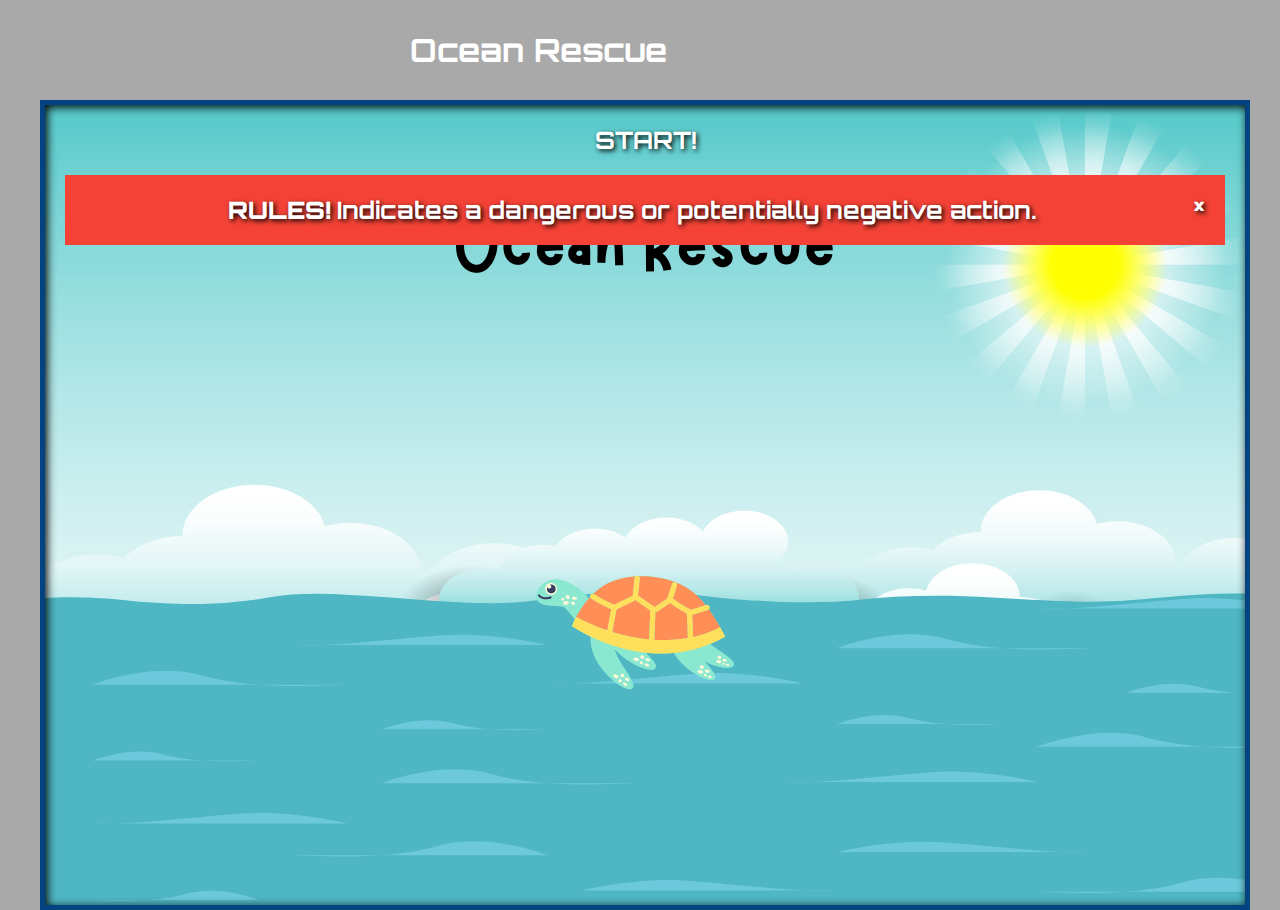
==== src/main/resources/templates/index.html @ 56ad2818 "logo" ====
<!DOCTYPE html>
<html>
<head>
    <title>Target Practice</title>
    <link rel="stylesheet" href="style.css" />
    <link rel="stylesheet" type="text/css" href="//fonts.googleapis.com/css?family=Orbitron" />
</head>
<body>
<header>
    <h1>Ocean Rescue</h1>
</header>
<section>
    <div id="message-area" style="color: white;" >
        <h2 onclick="startGame()">START!</h2>
        <H2><div class="alert">
            <span class="closebtn" onclick="this.parentElement.style.display='none';">&times;</span>
            <strong>RULES!</strong>
            Indicates a dangerous or potentially negative action.
        </div></H2>
    </div>
    <div id="game-area">
        <div class="crab"></div>
        <div class="coral_2"></div>
    </div>
</section>

<script src="script.js"></script>
</body>
</html>
---- src/main/resources/templates/style.css ----
body {
    background-color: darkgray;
}

h1, h2, h3, h4, h5, h6, p {
    font-family: Orbitron;
    color: white;
    margin: 20px;
    text-align: center;
}

h1 > span {
    float: right;
}

h1 {
    padding:10px;
    padding-right:30px;
    padding-left:30px;
    width: 960px;
}

#game-area {
    position: absolute;
    top: 100px;
    left: 40px;
    width: 1200px;
    height: 800px;
    background-position: center;
    background-repeat: no-repeat;
    background-size: cover;
    background-image: url("images/background.jpeg");
    background-size: cover;
    border: black 2px solid;
    box-shadow: inset 2px 2px 10px black;
    overflow: hidden;
}

#message-area {
    position: absolute;
    top: 100px;
    left: 40px;
    width: 1200px;
    height: 800px;
    z-index: 1000;
    background-color: #023A5D;
    border: #034381 5px solid;
    background-image: url("images/logo.png");
    background-size: cover;
    text-shadow: 2px 2px 5px black;
    box-shadow: inset 2px 2px 10px black;
    }

.hidden {
    display: none;
}

.fish_1 {
    background-image: url("images/fish/fish_1_r.gif");
    background-size: cover;
    height: 40px;
    width: 50px;
    animation: right 20s normal;
    background-repeat: no-repeat;
}
.fish_2 {
    background-image: url("images/fish/fish_2_r.gif");
    background-size: cover;
    height: 80px;
    width: 100px;
    animation: right 24s normal;
    background-repeat: no-repeat;
}

.fish_3 {
    background-image: url("images/fish/fish_3_r.gif");
    background-size: cover;
    height: 120px;
    width: 120px;
    animation: right 35s normal;
    background-repeat: no-repeat;
}

.fish_4 {
    background-image: url("images/fish/fish_4_l.gif");
    background-size: cover;
    height: 40px;
    width: 50px;
    animation: left 15s normal;
    background-repeat: no-repeat;
}

.fish_5 {
    background-image: url("images/fish/fish_5_l.gif");
    background-size: cover;
    height: 85px;
    width: 100px;
    animation: left 18s normal;
}

.fish_6 {
    background-image: url("images/fish/fish_6_r.gif");
    background-size: cover;
    height: 60px;
    width: 60px;
    animation: right 50s normal;
}

.fish_7 {
    background-image: url("images/fish/fish_7_r.gif");
    background-size: cover;
    height: 80px;
    width: 80px;
    animation: left 18s normal;
    transform: scaleX(-1);
}

.fish_8 {
    background-image: url("images/fish/fish_8_r.gif");
    background-size: cover;
    height: 110px;
    width: 130px;
    animation: right 30s normal;
}

.seahorse {
    background-image: url("images/fish/sea_horse_l.gif");
    background-size: cover;
    height: 60px;
    width: 60px;
    animation: left 40s normal;
    transform: rotate(30deg);
}

.stingray {
    background-image: url("images/fish/stingray_l.gif");
    background-size: cover;
    height: 150px;
    width: 150px;
    transform: rotate(-30deg);
    animation: left 22s normal;
}

.octopus {
    background-image: url("images/fish/octopus.gif");
    background-size: cover;
    height: 200px;
    width: 200px;
    animation: left 40s normal;
    transform: rotate(30deg);

}

.turtle {
    background-image: url("images/fish/turtle_r.gif");
    background-size: cover;
    height: 150px;
    width: 150px;
    animation: right 30s normal;
    transform: rotate(60deg);
}

.crab {
    background-image: url("images/fish/crab.gif");
    background-size: cover;
    height: 80px;
    width: 80px;
    bottom: 70px;
    position:absolute;
    left: 300px;
}
.coral_2 {
    background-image: url("images/plants/coral_2.png");
    background-size: cover;
    height: 120px;
    width: 120px;
    bottom: 70px;
    position:absolute;
    left: 500px;
}



@keyframes left {
    from {
        margin-left:-200px;
    }
    to {
        margin-left:1500px;
    }
}
@keyframes right {
    from {
        margin-left:1600px;
    }
    to {
        margin-left:-2000px;
    }
}

#health {
height: 50px;
width: 50px;
}

.alert {
  padding: 20px;
  background-color: #f44336;
  color: white;
}

.closebtn {
  margin-left: 15px;
  color: white;
  font-weight: bold;
  float: right;
  font-size: 22px;
  line-height: 20px;
  cursor: pointer;
  transition: 0.3s;
}
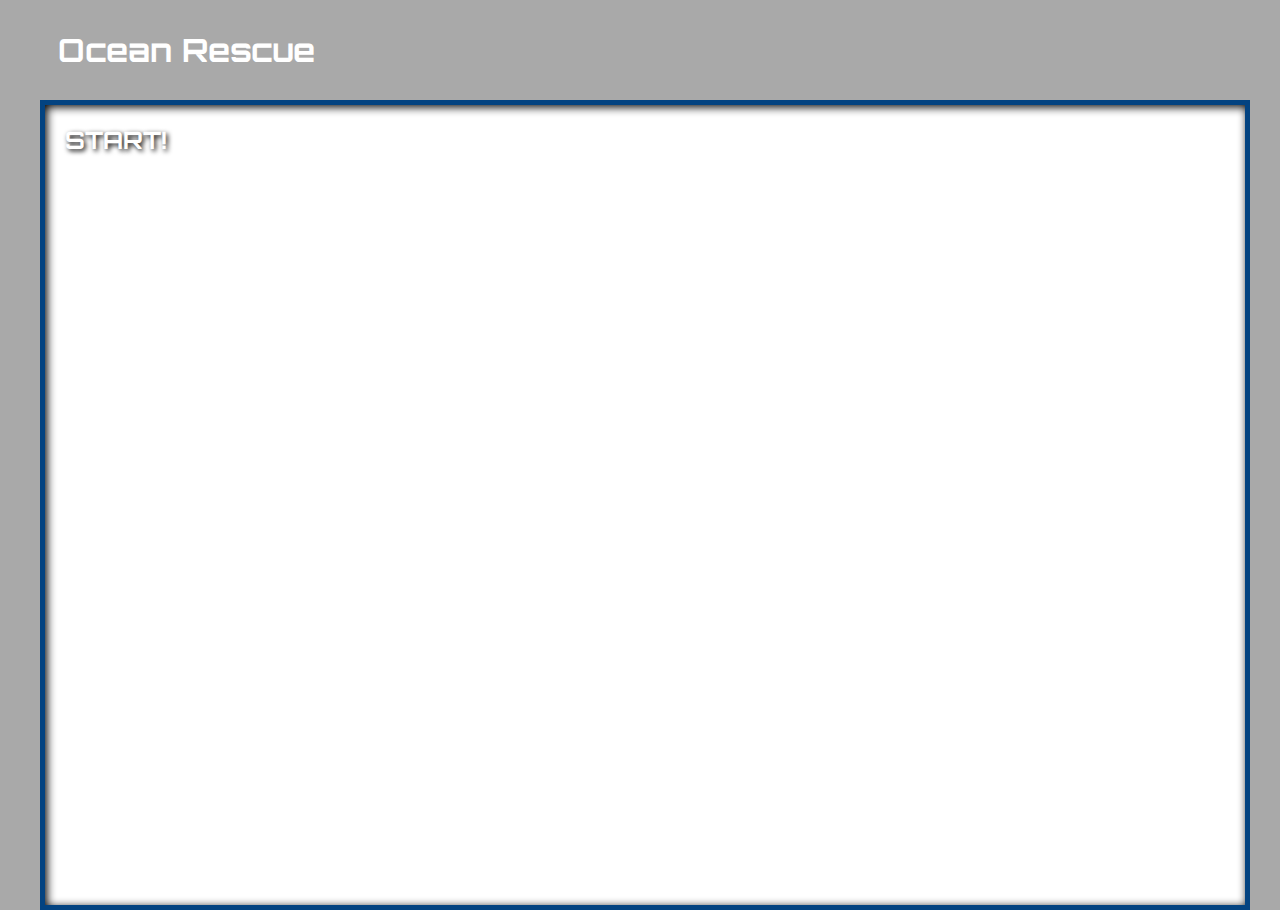
==== commit 1f0a9c93: "fish done, trash animation ongoing" ====
--- a/src/main/resources/templates/index.html
+++ b/src/main/resources/templates/index.html
@@ -10,17 +10,11 @@
     <h1>Ocean Rescue</h1>
 </header>
 <section>
-    <div id="message-area" style="color: white;" >
-        <h2 onclick="startGame()">START!</h2>
-        <H2><div class="alert">
-            <span class="closebtn" onclick="this.parentElement.style.display='none';">&times;</span>
-            <strong>RULES!</strong>
-            Indicates a dangerous or potentially negative action.
-        </div></H2>
-    </div>
+    <div id="message-area" style="color: white;" ><h2 onclick="startGame()">START!</h2></div>
     <div id="game-area">
         <div class="crab"></div>
         <div class="coral_2"></div>
+        <div class="coral_3"></div>
     </div>
 </section>
 
--- a/src/main/resources/templates/style.css
+++ b/src/main/resources/templates/style.css
@@ -6,7 +6,6 @@
     font-family: Orbitron;
     color: white;
     margin: 20px;
-    text-align: center;
 }
 
 h1 > span {
@@ -38,18 +37,16 @@
 
 #message-area {
     position: absolute;
+    z-index: 1000;
+    background-color: white;
+    border: #034381 5px solid;
+    text-shadow: 2px 2px 5px black;
+    box-shadow: inset 2px 2px 10px black;
     top: 100px;
     left: 40px;
     width: 1200px;
     height: 800px;
-    z-index: 1000;
-    background-color: #023A5D;
-    border: #034381 5px solid;
-    background-image: url("images/logo.png");
-    background-size: cover;
-    text-shadow: 2px 2px 5px black;
-    box-shadow: inset 2px 2px 10px black;
-    }
+}
 
 .hidden {
     display: none;
@@ -63,6 +60,7 @@
     animation: right 20s normal;
     background-repeat: no-repeat;
 }
+
 .fish_2 {
     background-image: url("images/fish/fish_2_r.gif");
     background-size: cover;
@@ -148,7 +146,6 @@
     width: 200px;
     animation: left 40s normal;
     transform: rotate(30deg);
-
 }
 
 .turtle {
@@ -167,19 +164,72 @@
     width: 80px;
     bottom: 70px;
     position:absolute;
-    left: 300px;
-}
+    left: 250px;
+}
+
 .coral_2 {
     background-image: url("images/plants/coral_2.png");
     background-size: cover;
     height: 120px;
     width: 120px;
-    bottom: 70px;
+    bottom: 100px;
     position:absolute;
-    left: 500px;
-}
-
-
+    left: 600px;
+}
+
+.coral_3 {
+    background-image: url("images/plants/coral_3.png");
+    background-size: cover;
+    height: 120px;
+    width: 120px;
+    bottom: 0px;
+    position:absolute;
+    left: 800px;
+    z-index: 900;
+}
+
+.trash_1 {
+    background-image: url("images/trash/beer_bottle.png");
+    background-size: cover;
+    height: 50px;
+    width: 50px;
+    animation: trash 30s normal;
+}
+.trash_2 {
+    background-image: url("images/trash/beverage_can_empty.png");
+    background-size: cover;
+    height: 40px;
+    width: 40px;
+    animation: trash 30s normal;
+}
+.trash_3 {
+    background-image: url("images/trash/bottle.png");
+    background-size: cover;
+    height: 50px;
+    width: 50px;
+    animation: trash 30s normal;
+}
+.trash_4 {
+    background-image: url("images/trash/can.png");
+    background-size: cover;
+    height: 40px;
+    width: 40px;
+    animation: trash 30s normal;
+}
+.trash_5 {
+    background-image: url("images/trash/plastic_bag.png");
+    background-size: cover;
+    height: 100px;
+    width: 100px;
+    animation: trash 30s normal;
+}
+.trash_6 {
+    background-image: url("images/trash/plastic_rings.png");
+    background-size: cover;
+    height: 75px;
+    width: 75px;
+    animation: trash 30s normal;
+}
 
 @keyframes left {
     from {
@@ -189,6 +239,7 @@
         margin-left:1500px;
     }
 }
+
 @keyframes right {
     from {
         margin-left:1600px;
@@ -198,27 +249,36 @@
     }
 }
 
-#health {
-height: 50px;
-width: 50px;
-}
-
-.alert {
-  padding: 20px;
-  background-color: #f44336;
-  color: white;
-}
-
-.closebtn {
-  margin-left: 15px;
-  color: white;
-  font-weight: bold;
-  float: right;
-  font-size: 22px;
-  line-height: 20px;
-  cursor: pointer;
-  transition: 0.3s;
-}
-
-
-
+@keyframes trashTurnRight {
+    from {
+        margin-top:0px;
+    }
+    to {
+        margin-top:900px;
+        transform: rotate(360deg);
+    }
+}
+
+@keyframes trash {
+    from {
+        margin-top:0px;
+    }
+    to {
+        margin-top:900px;
+        transform: rotate(360deg);
+    }
+}
+
+@keyframes trashTurnLeft {
+    from {
+        margin-top:0px;
+    }
+    to {
+        margin-top:900px;
+        transform: rotate(-360deg);
+    }
+}
+
+
+
+
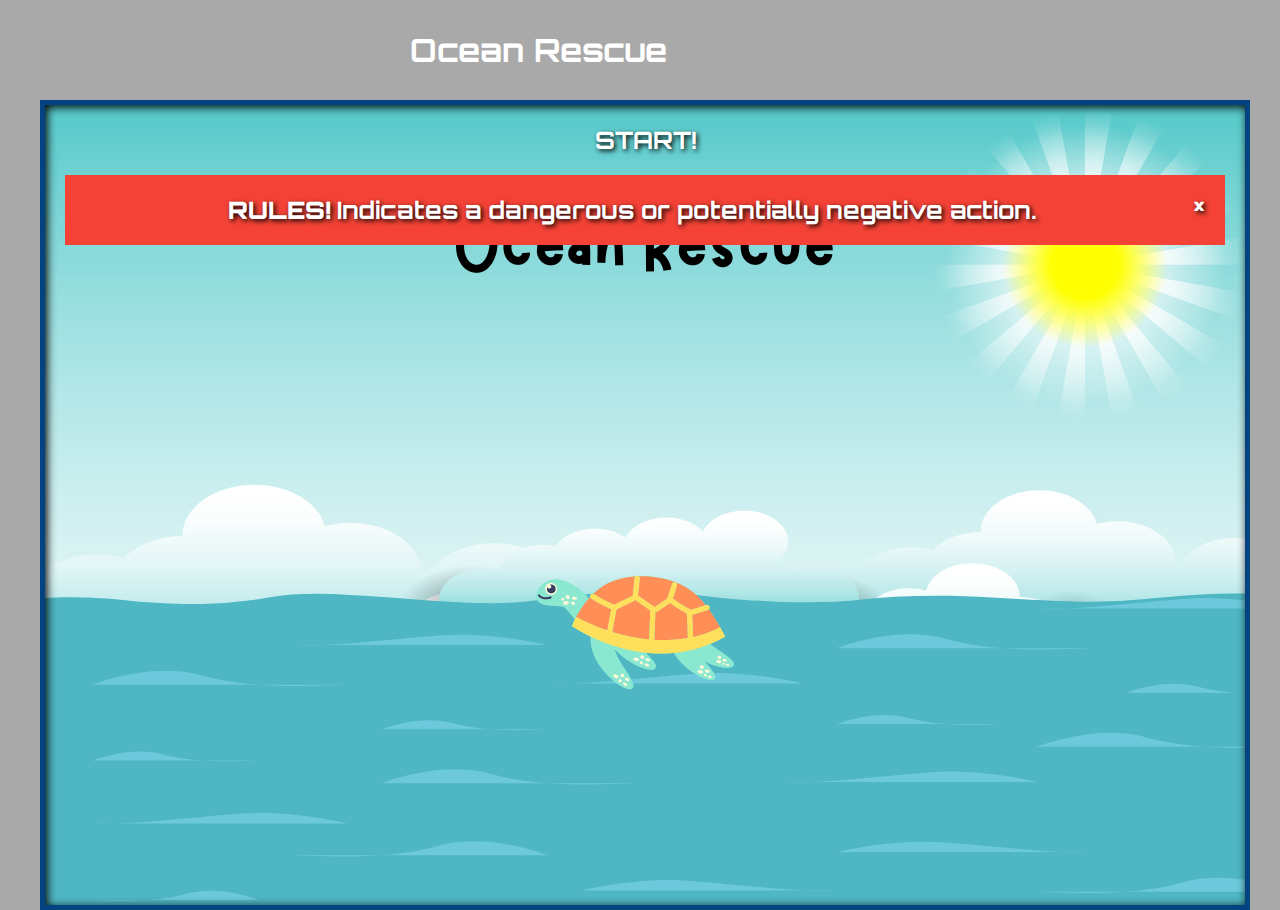
==== commit 7505f45b: "Merge remote-tracking branch 'origin/master'" ====
--- a/src/main/resources/templates/index.html
+++ b/src/main/resources/templates/index.html
@@ -10,7 +10,14 @@
     <h1>Ocean Rescue</h1>
 </header>
 <section>
-    <div id="message-area" style="color: white;" ><h2 onclick="startGame()">START!</h2></div>
+    <div id="message-area" style="color: white;" >
+        <h2 onclick="startGame()">START!</h2>
+        <H2><div class="alert">
+            <span class="closebtn" onclick="this.parentElement.style.display='none';">&times;</span>
+            <strong>RULES!</strong>
+            Indicates a dangerous or potentially negative action.
+        </div></H2>
+    </div>
     <div id="game-area">
         <div class="crab"></div>
         <div class="coral_2"></div>
--- a/src/main/resources/templates/style.css
+++ b/src/main/resources/templates/style.css
@@ -6,6 +6,7 @@
     font-family: Orbitron;
     color: white;
     margin: 20px;
+    text-align: center;
 }
 
 h1 > span {
@@ -37,16 +38,18 @@
 
 #message-area {
     position: absolute;
-    z-index: 1000;
-    background-color: white;
-    border: #034381 5px solid;
-    text-shadow: 2px 2px 5px black;
-    box-shadow: inset 2px 2px 10px black;
     top: 100px;
     left: 40px;
     width: 1200px;
     height: 800px;
-}
+    z-index: 1000;
+    background-color: #023A5D;
+    border: #034381 5px solid;
+    background-image: url("images/logo.png");
+    background-size: cover;
+    text-shadow: 2px 2px 5px black;
+    box-shadow: inset 2px 2px 10px black;
+    }
 
 .hidden {
     display: none;
@@ -60,7 +63,6 @@
     animation: right 20s normal;
     background-repeat: no-repeat;
 }
-
 .fish_2 {
     background-image: url("images/fish/fish_2_r.gif");
     background-size: cover;
@@ -146,6 +148,7 @@
     width: 200px;
     animation: left 40s normal;
     transform: rotate(30deg);
+
 }
 
 .turtle {
@@ -164,72 +167,19 @@
     width: 80px;
     bottom: 70px;
     position:absolute;
-    left: 250px;
-}
-
+    left: 300px;
+}
 .coral_2 {
     background-image: url("images/plants/coral_2.png");
     background-size: cover;
     height: 120px;
     width: 120px;
-    bottom: 100px;
+    bottom: 70px;
     position:absolute;
-    left: 600px;
-}
-
-.coral_3 {
-    background-image: url("images/plants/coral_3.png");
-    background-size: cover;
-    height: 120px;
-    width: 120px;
-    bottom: 0px;
-    position:absolute;
-    left: 800px;
-    z-index: 900;
-}
-
-.trash_1 {
-    background-image: url("images/trash/beer_bottle.png");
-    background-size: cover;
-    height: 50px;
-    width: 50px;
-    animation: trash 30s normal;
-}
-.trash_2 {
-    background-image: url("images/trash/beverage_can_empty.png");
-    background-size: cover;
-    height: 40px;
-    width: 40px;
-    animation: trash 30s normal;
-}
-.trash_3 {
-    background-image: url("images/trash/bottle.png");
-    background-size: cover;
-    height: 50px;
-    width: 50px;
-    animation: trash 30s normal;
-}
-.trash_4 {
-    background-image: url("images/trash/can.png");
-    background-size: cover;
-    height: 40px;
-    width: 40px;
-    animation: trash 30s normal;
-}
-.trash_5 {
-    background-image: url("images/trash/plastic_bag.png");
-    background-size: cover;
-    height: 100px;
-    width: 100px;
-    animation: trash 30s normal;
-}
-.trash_6 {
-    background-image: url("images/trash/plastic_rings.png");
-    background-size: cover;
-    height: 75px;
-    width: 75px;
-    animation: trash 30s normal;
-}
+    left: 500px;
+}
+
+
 
 @keyframes left {
     from {
@@ -239,7 +189,6 @@
         margin-left:1500px;
     }
 }
-
 @keyframes right {
     from {
         margin-left:1600px;
@@ -249,36 +198,27 @@
     }
 }
 
-@keyframes trashTurnRight {
-    from {
-        margin-top:0px;
-    }
-    to {
-        margin-top:900px;
-        transform: rotate(360deg);
-    }
-}
-
-@keyframes trash {
-    from {
-        margin-top:0px;
-    }
-    to {
-        margin-top:900px;
-        transform: rotate(360deg);
-    }
-}
-
-@keyframes trashTurnLeft {
-    from {
-        margin-top:0px;
-    }
-    to {
-        margin-top:900px;
-        transform: rotate(-360deg);
-    }
-}
-
-
-
-
+#health {
+height: 50px;
+width: 50px;
+}
+
+.alert {
+  padding: 20px;
+  background-color: #f44336;
+  color: white;
+}
+
+.closebtn {
+  margin-left: 15px;
+  color: white;
+  font-weight: bold;
+  float: right;
+  font-size: 22px;
+  line-height: 20px;
+  cursor: pointer;
+  transition: 0.3s;
+}
+
+
+
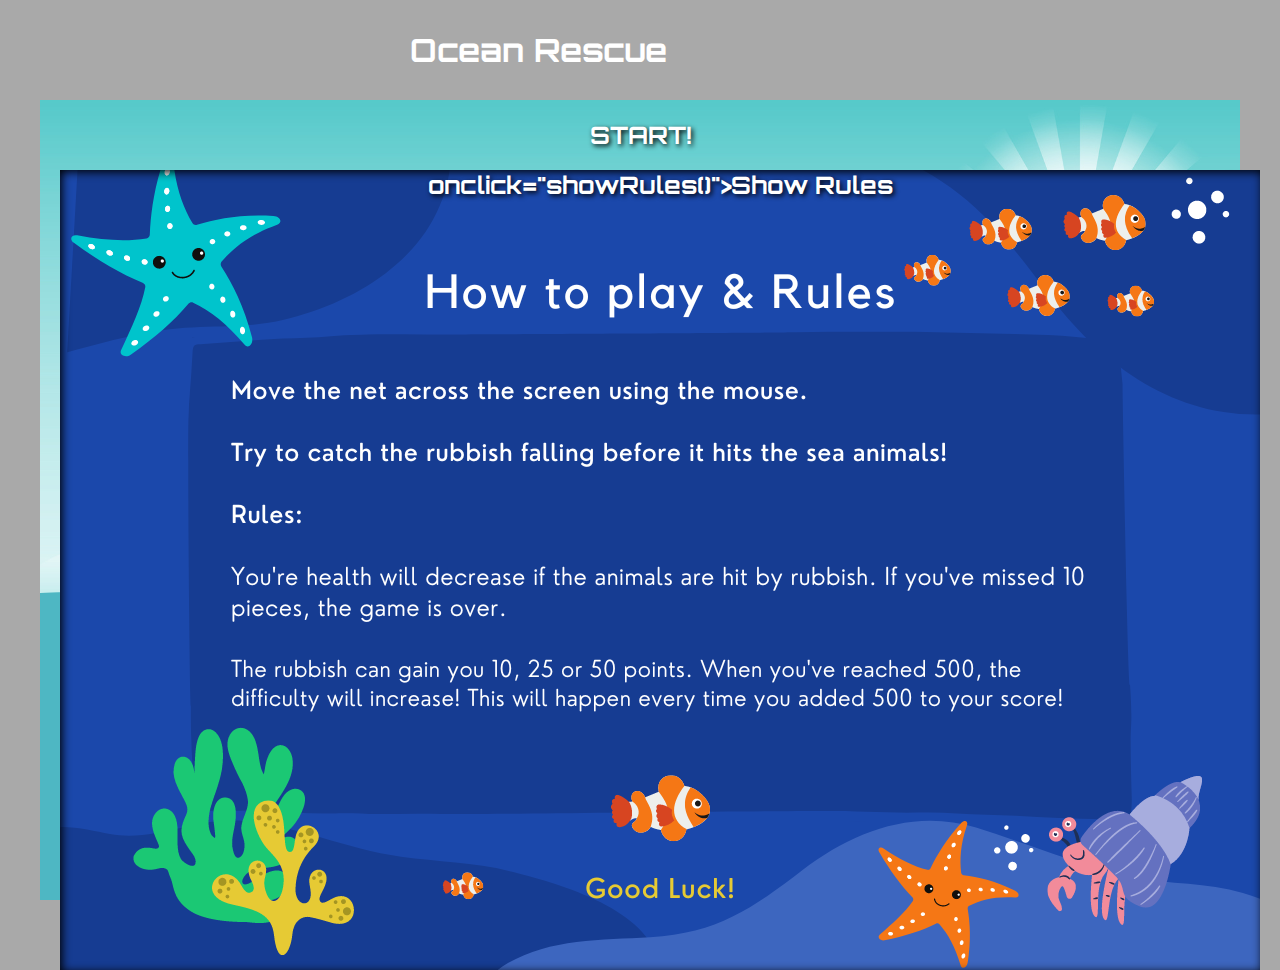
==== commit 32c3e656: "rulePage" ====
--- a/src/main/resources/templates/index.html
+++ b/src/main/resources/templates/index.html
@@ -12,11 +12,11 @@
 <section>
     <div id="message-area" style="color: white;" >
         <h2 onclick="startGame()">START!</h2>
-        <H2><div class="alert">
-            <span class="closebtn" onclick="this.parentElement.style.display='none';">&times;</span>
-            <strong>RULES!</strong>
-            Indicates a dangerous or potentially negative action.
-        </div></H2>
+        <h2>
+          <div class="rules">
+              onclick="showRules()">Show Rules</h2>
+            <span class="closebtn" onclick="this.parentElement.style.display='none';">X</span>
+
     </div>
     <div id="game-area">
         <div class="crab"></div>
--- a/src/main/resources/templates/style.css
+++ b/src/main/resources/templates/style.css
@@ -1,5 +1,7 @@
 body {
     background-color: darkgray;
+    cursor: url(fishing-net.svg), auto;
+
 }
 
 h1, h2, h3, h4, h5, h6, p {
@@ -7,6 +9,7 @@
     color: white;
     margin: 20px;
     text-align: center;
+
 }
 
 h1 > span {
@@ -31,7 +34,7 @@
     background-size: cover;
     background-image: url("images/background.jpeg");
     background-size: cover;
-    border: black 2px solid;
+
     box-shadow: inset 2px 2px 10px black;
     overflow: hidden;
 }
@@ -44,12 +47,27 @@
     height: 800px;
     z-index: 1000;
     background-color: #023A5D;
-    border: #034381 5px solid;
     background-image: url("images/logo.png");
     background-size: cover;
     text-shadow: 2px 2px 5px black;
-    box-shadow: inset 2px 2px 10px black;
-    }
+
+    }
+
+    .rules {
+        position: absolute;
+        width: 1200px;
+        height: 800px;
+        z-index: 1000;
+        background-color: #023A5D;
+
+        background-image: url("images/HowTo.png");
+        background-position: center;
+        background-repeat: no-repeat;
+        background-size: cover;
+        text-shadow: 2px 2px 5px black;
+        box-shadow: inset 2px 2px 10px black;
+        }
+
 
 .hidden {
     display: none;
@@ -165,7 +183,7 @@
     background-size: cover;
     height: 80px;
     width: 80px;
-    bottom: 70px;
+    bottom: 100px;
     position:absolute;
     left: 300px;
 }
@@ -176,9 +194,65 @@
     width: 120px;
     bottom: 70px;
     position:absolute;
-    left: 500px;
-}
-
+    left: 575px;
+}
+.coral_3 {
+    background-image: url("images/plants/coral_3.png");
+    background-size: cover;
+    height: 120px;
+    width: 120px;
+    bottom: 0px;
+    position:absolute;
+    left: 800px;
+}
+
+.trash_1 div{
+    background-image: url("images/trash/beer_bottle.png");
+    background-size: cover;
+    height: 50px;
+    width: 50px;
+    animation: trash 30s normal;
+}
+
+.trash_2 div{
+    background-image: url("images/trash/beverage_can_empty.png");
+    background-size: cover;
+    height: 40px;
+    width: 40px;
+    animation: trash 30s normal;
+}
+
+.trash_3 div{
+    background-image: url("images/trash/bottle.png");
+    background-size: cover;
+    height: 50px;
+    width: 50px;
+    animation: trash 30s normal;
+}
+
+.trash_4 div{
+    background-image: url("images/trash/can.png");
+    background-size: cover;
+    height: 40px;
+    width: 40px;
+    animation: trash 30s normal;
+}
+
+.trash_5 div{
+    background-image: url("images/trash/plastic_bag.png");
+    background-size: cover;
+    height: 100px;
+    width: 100px;
+    animation: trash 30s normal;
+}
+
+.trash_6 div{
+    background-image: url("images/trash/plastic_rings.png");
+    background-size: cover;
+    height: 80px;
+    width: 80px;
+    animation: trash 30s normal;
+}
 
 
 @keyframes left {
@@ -198,16 +272,20 @@
     }
 }
 
+@keyframes trash {
+    from {
+        margin-top:-200px;
+    }
+    to {
+        margin-top:1000px;
+    }
+}
+
 #health {
 height: 50px;
 width: 50px;
 }
 
-.alert {
-  padding: 20px;
-  background-color: #f44336;
-  color: white;
-}
 
 .closebtn {
   margin-left: 15px;
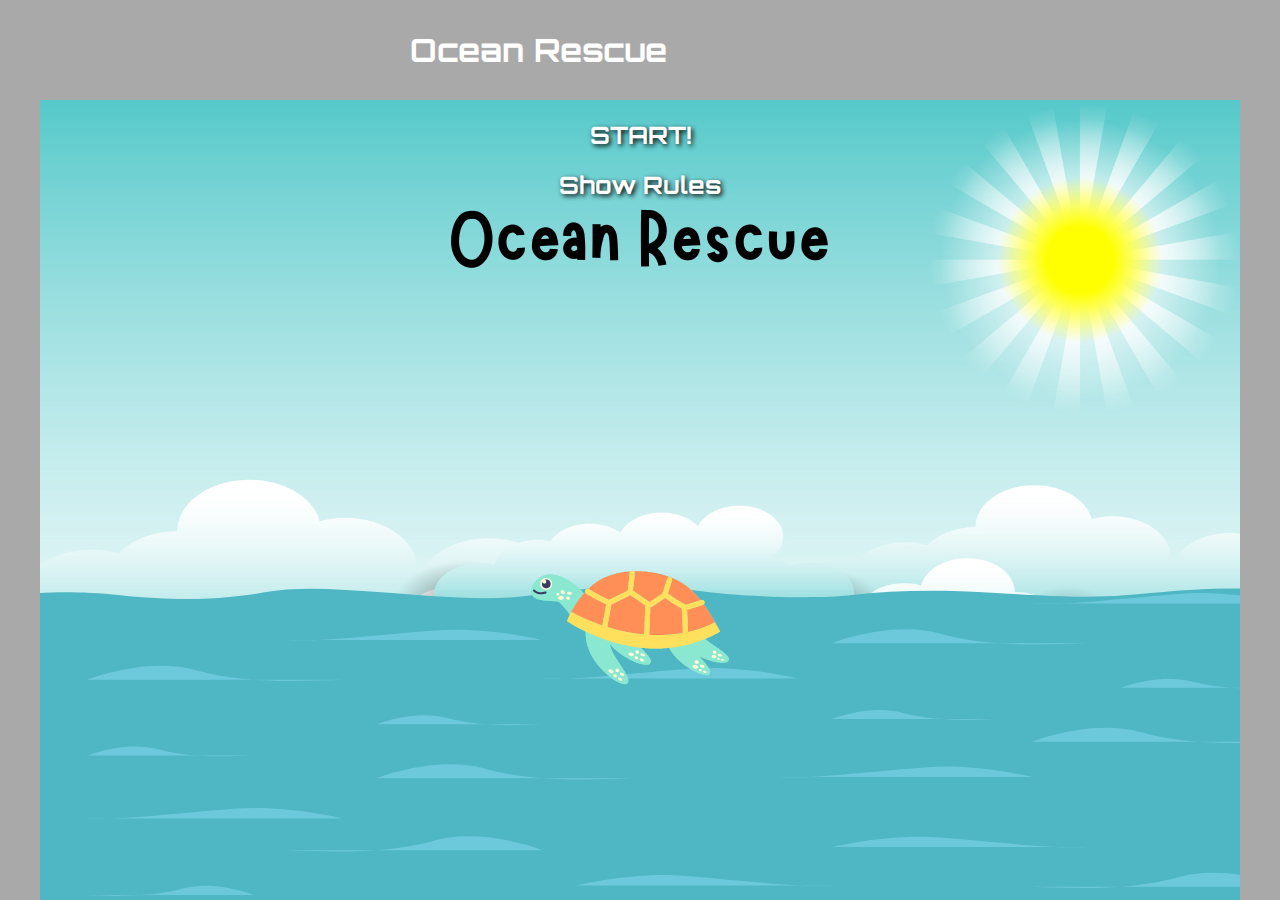
==== commit 4f3c84e6: "rules page" ====
--- a/src/main/resources/templates/index.html
+++ b/src/main/resources/templates/index.html
@@ -1,7 +1,7 @@
 <!DOCTYPE html>
 <html>
 <head>
-    <title>Target Practice</title>
+    <title>Ocean Rescue</title>
     <link rel="stylesheet" href="style.css" />
     <link rel="stylesheet" type="text/css" href="//fonts.googleapis.com/css?family=Orbitron" />
 </head>
@@ -12,11 +12,10 @@
 <section>
     <div id="message-area" style="color: white;" >
         <h2 onclick="startGame()">START!</h2>
-        <h2>
-          <div class="rules">
-              onclick="showRules()">Show Rules</h2>
+        <h2 onclick="showRules()">Show Rules</h2>
+        <div class="rules">
             <span class="closebtn" onclick="this.parentElement.style.display='none';">X</span>
-
+        </div>
     </div>
     <div id="game-area">
         <div class="crab"></div>
--- a/src/main/resources/templates/style.css
+++ b/src/main/resources/templates/style.css
@@ -9,7 +9,6 @@
     color: white;
     margin: 20px;
     text-align: center;
-
 }
 
 h1 > span {
@@ -59,6 +58,8 @@
         height: 800px;
         z-index: 1000;
         background-color: #023A5D;
+        display: none;
+        top: 0px;
 
         background-image: url("images/HowTo.png");
         background-position: center;
@@ -282,21 +283,27 @@
 }
 
 #health {
-height: 50px;
-width: 50px;
-}
-
+    height: 50px;
+    width: 50px;
+}
 
 .closebtn {
-  margin-left: 15px;
-  color: white;
-  font-weight: bold;
-  float: right;
-  font-size: 22px;
-  line-height: 20px;
-  cursor: pointer;
-  transition: 0.3s;
-}
-
-
-
+    font-family: "Verdana";
+      margin: 15px;
+      color: white;
+      font-weight: bold;
+      float: right;
+      font-size: 22px;
+      line-height: 35px;
+      cursor: pointer;
+      transition: 0.3s;
+      background-color: red;
+      border-radius: 50px;
+      width: 35px;
+      height: 35px;
+      border: white solid 5px;
+      text-align: center;
+}
+
+
+
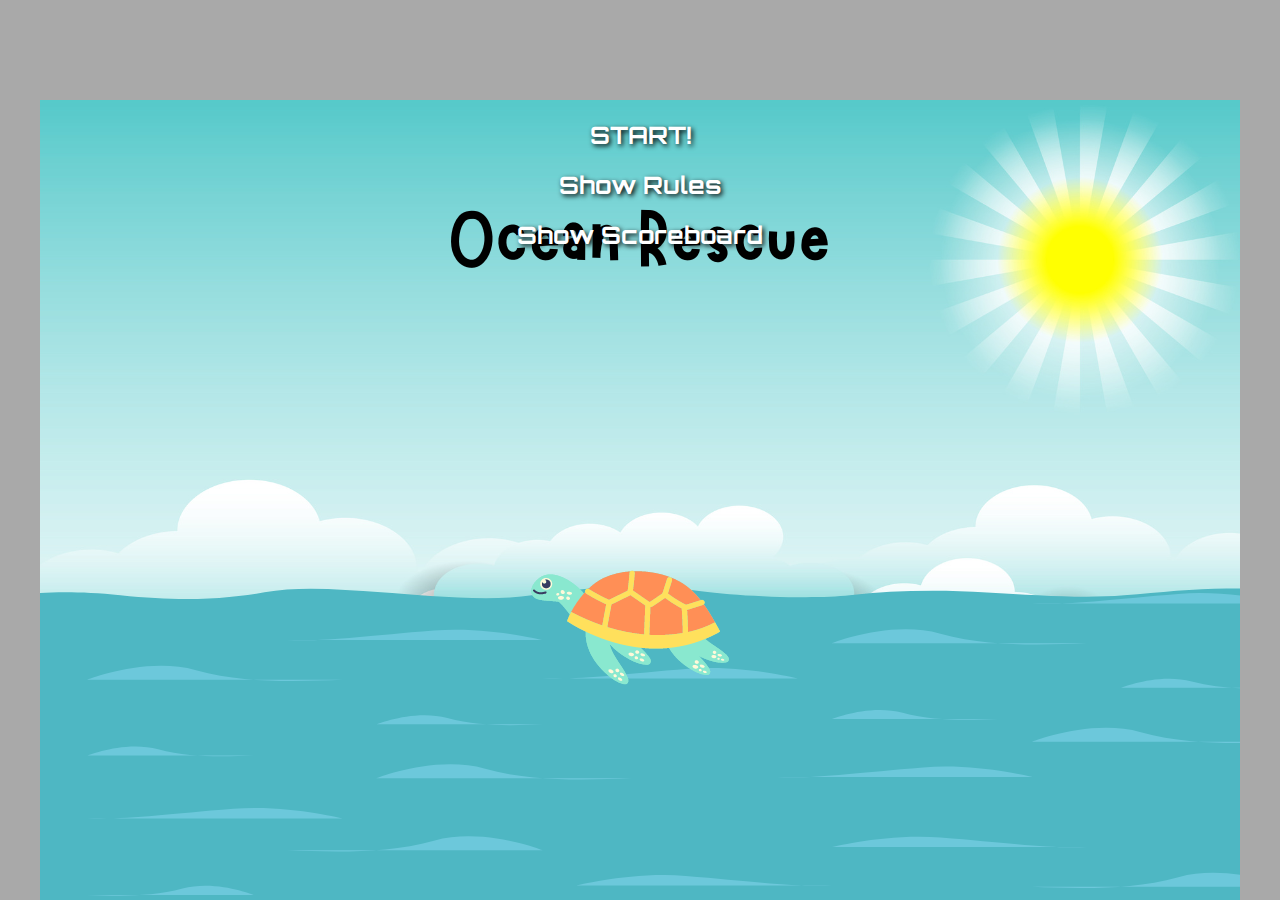
==== commit 085c1010: "scoreboard" ====
--- a/src/main/resources/templates/index.html
+++ b/src/main/resources/templates/index.html
@@ -6,18 +6,20 @@
     <link rel="stylesheet" type="text/css" href="//fonts.googleapis.com/css?family=Orbitron" />
 </head>
 <body>
-<header>
-    <h1>Ocean Rescue</h1>
-</header>
 <section>
     <div id="message-area" style="color: white;" >
         <h2 onclick="startGame()">START!</h2>
         <h2 onclick="showRules()">Show Rules</h2>
+        <h2 onclick="showScoreboard()">Show Scoreboard</h2>
         <div class="rules">
+            <span class="closebtn" onclick="this.parentElement.style.display='none';">X</span>
+        </div>
+        <div class="scoreboard">
             <span class="closebtn" onclick="this.parentElement.style.display='none';">X</span>
         </div>
     </div>
     <div id="game-area">
+        <h1></h1>
         <div class="crab"></div>
         <div class="coral_2"></div>
         <div class="coral_3"></div>
--- a/src/main/resources/templates/style.css
+++ b/src/main/resources/templates/style.css
@@ -69,6 +69,22 @@
         box-shadow: inset 2px 2px 10px black;
         }
 
+    .scoreboard {
+    position: absolute;
+    width: 1200px;
+    height: 800px;
+    z-index: 1000;
+    background-color: #023A5D;
+    display: none;
+    top: 0px;
+    background-image: url("images/scoreboard.png");
+    background-position: center;
+    background-repeat: no-repeat;
+    background-size: cover;
+    text-shadow: 2px 2px 5px black;
+    box-shadow: inset 2px 2px 10px black;
+    }
+
 
 .hidden {
     display: none;
@@ -212,7 +228,7 @@
     background-size: cover;
     height: 50px;
     width: 50px;
-    animation: trash 30s normal;
+    animation: trash 40s normal;
 }
 
 .trash_2 div{
@@ -220,7 +236,7 @@
     background-size: cover;
     height: 40px;
     width: 40px;
-    animation: trash 30s normal;
+    animation: trash 40s normal;
 }
 
 .trash_3 div{
@@ -228,7 +244,7 @@
     background-size: cover;
     height: 50px;
     width: 50px;
-    animation: trash 30s normal;
+    animation: trash 40s normal;
 }
 
 .trash_4 div{
@@ -236,7 +252,7 @@
     background-size: cover;
     height: 40px;
     width: 40px;
-    animation: trash 30s normal;
+    animation: trash 40s normal;
 }
 
 .trash_5 div{
@@ -244,7 +260,7 @@
     background-size: cover;
     height: 100px;
     width: 100px;
-    animation: trash 30s normal;
+    animation: trash 40s normal;
 }
 
 .trash_6 div{
@@ -252,7 +268,7 @@
     background-size: cover;
     height: 80px;
     width: 80px;
-    animation: trash 30s normal;
+    animation: trash 40s normal;
 }
 
 
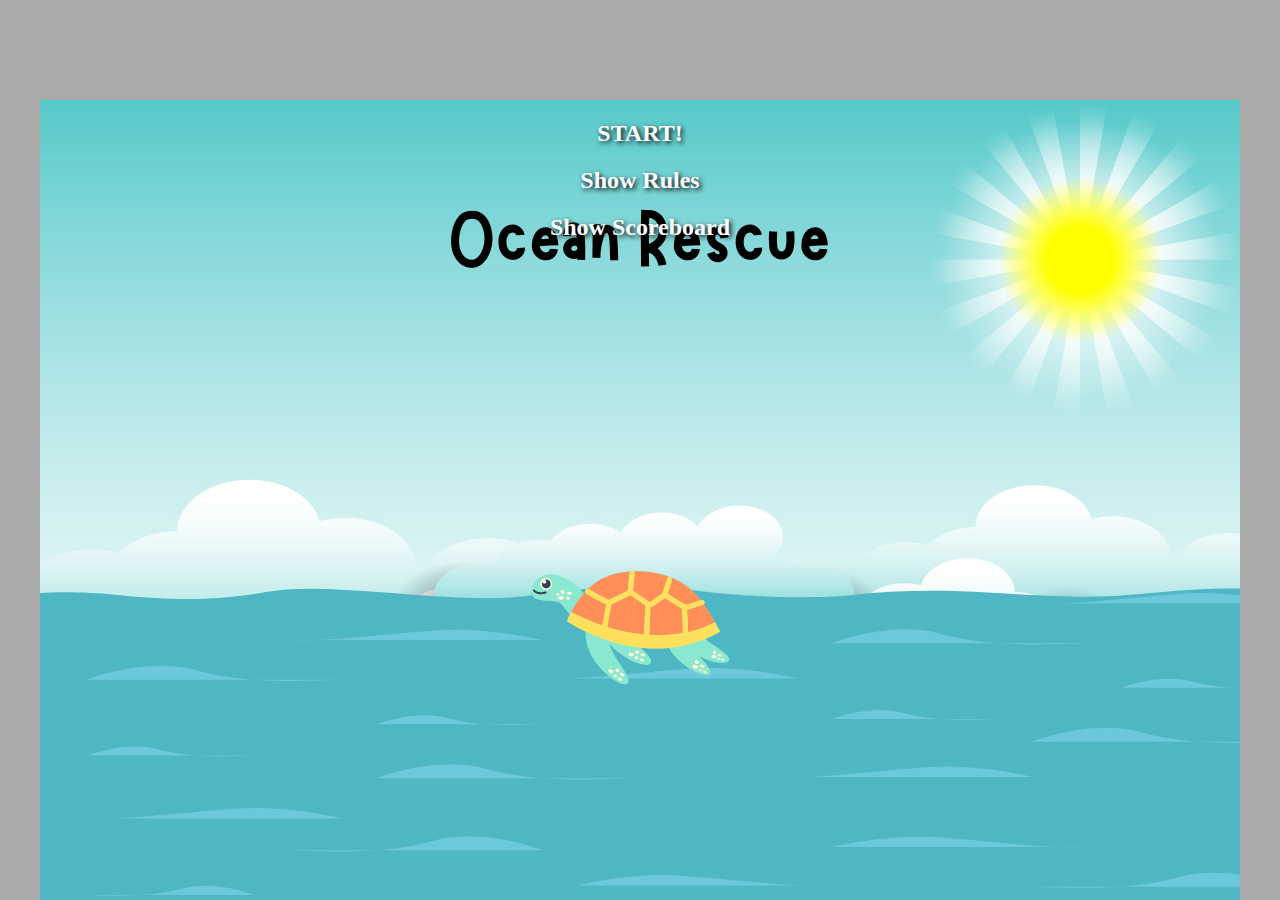
==== commit a9403e90: "point system" ====
--- a/src/main/resources/templates/index.html
+++ b/src/main/resources/templates/index.html
@@ -3,11 +3,10 @@
 <head>
     <title>Ocean Rescue</title>
     <link rel="stylesheet" href="style.css" />
-    <link rel="stylesheet" type="text/css" href="//fonts.googleapis.com/css?family=Orbitron" />
 </head>
 <body>
 <section>
-    <div id="message-area" style="color: white;" >
+    <div id="message-area">
         <h2 onclick="startGame()">START!</h2>
         <h2 onclick="showRules()">Show Rules</h2>
         <h2 onclick="showScoreboard()">Show Scoreboard</h2>
--- a/src/main/resources/templates/style.css
+++ b/src/main/resources/templates/style.css
@@ -5,7 +5,7 @@
 }
 
 h1, h2, h3, h4, h5, h6, p {
-    font-family: Orbitron;
+    font-family: "Verdana";
     color: white;
     margin: 20px;
     text-align: center;
@@ -13,6 +13,8 @@
 
 h1 > span {
     float: right;
+    font-size: 40px;
+    margin-right: -120px;
 }
 
 h1 {
@@ -52,24 +54,24 @@
 
     }
 
-    .rules {
-        position: absolute;
-        width: 1200px;
-        height: 800px;
-        z-index: 1000;
-        background-color: #023A5D;
-        display: none;
-        top: 0px;
-
-        background-image: url("images/HowTo.png");
-        background-position: center;
-        background-repeat: no-repeat;
-        background-size: cover;
-        text-shadow: 2px 2px 5px black;
-        box-shadow: inset 2px 2px 10px black;
-        }
-
-    .scoreboard {
+.rules {
+    position: absolute;
+    width: 1200px;
+    height: 800px;
+    z-index: 1000;
+    background-color: #023A5D;
+    display: none;
+    top: 0px;
+
+    background-image: url("images/HowTo.png");
+    background-position: center;
+    background-repeat: no-repeat;
+    background-size: cover;
+    text-shadow: 2px 2px 5px black;
+    box-shadow: inset 2px 2px 10px black;
+}
+
+.scoreboard {
     position: absolute;
     width: 1200px;
     height: 800px;
@@ -83,7 +85,7 @@
     background-size: cover;
     text-shadow: 2px 2px 5px black;
     box-shadow: inset 2px 2px 10px black;
-    }
+}
 
 
 .hidden {
